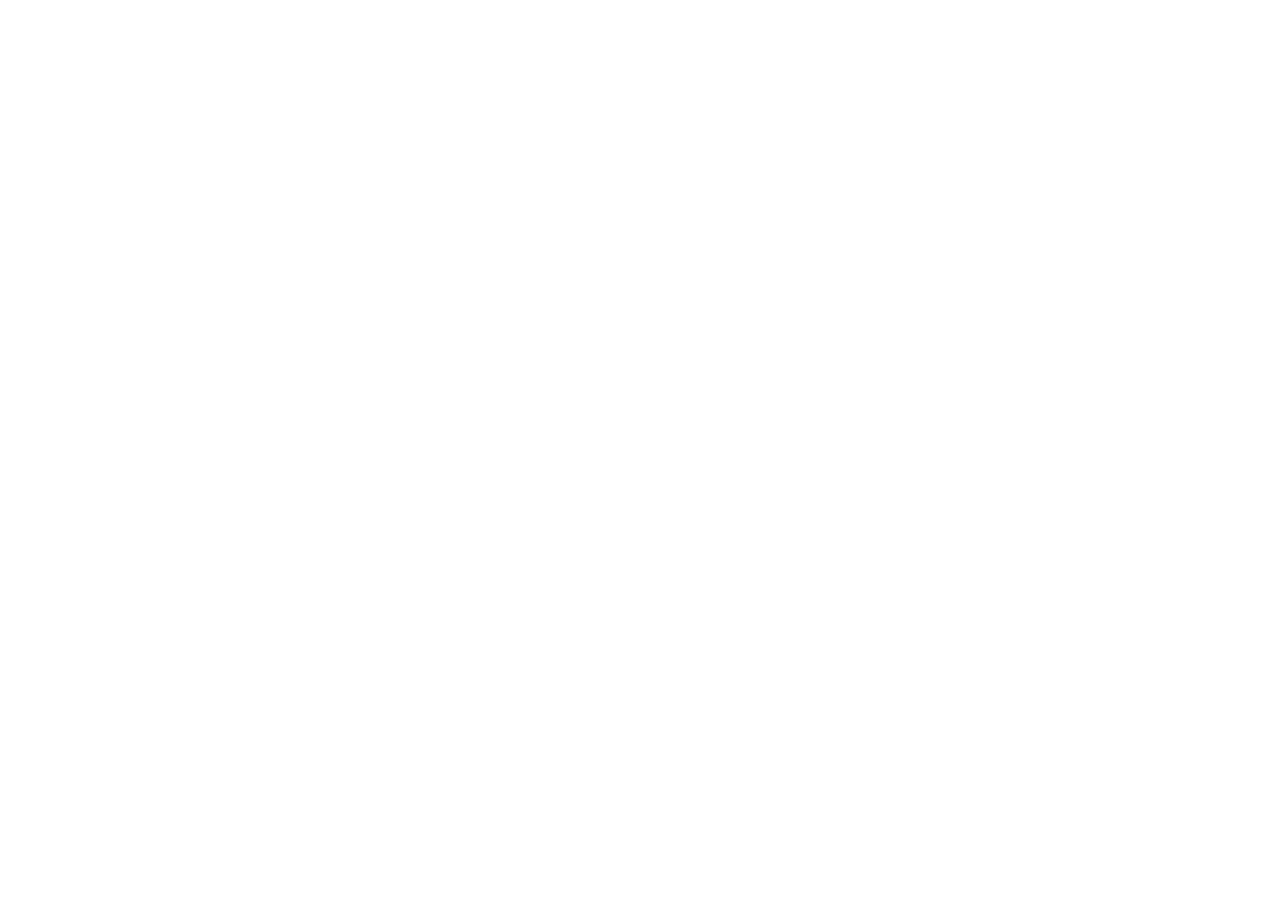
==== 4-images/1-img-density/exc-2/index.html @ f271b7ae "BUild html" ====
<!DOCTYPE html>
<html lang="en">
  <head>
    <meta charset="UTF-8" />
    <meta http-equiv="X-UA-Compatible" content="IE=edge" />
    <meta name="viewport" content="width=device-width, initial-scale=1.0" />
    <title>High Densite Images</title>
  </head>
  <body></body>
</html>
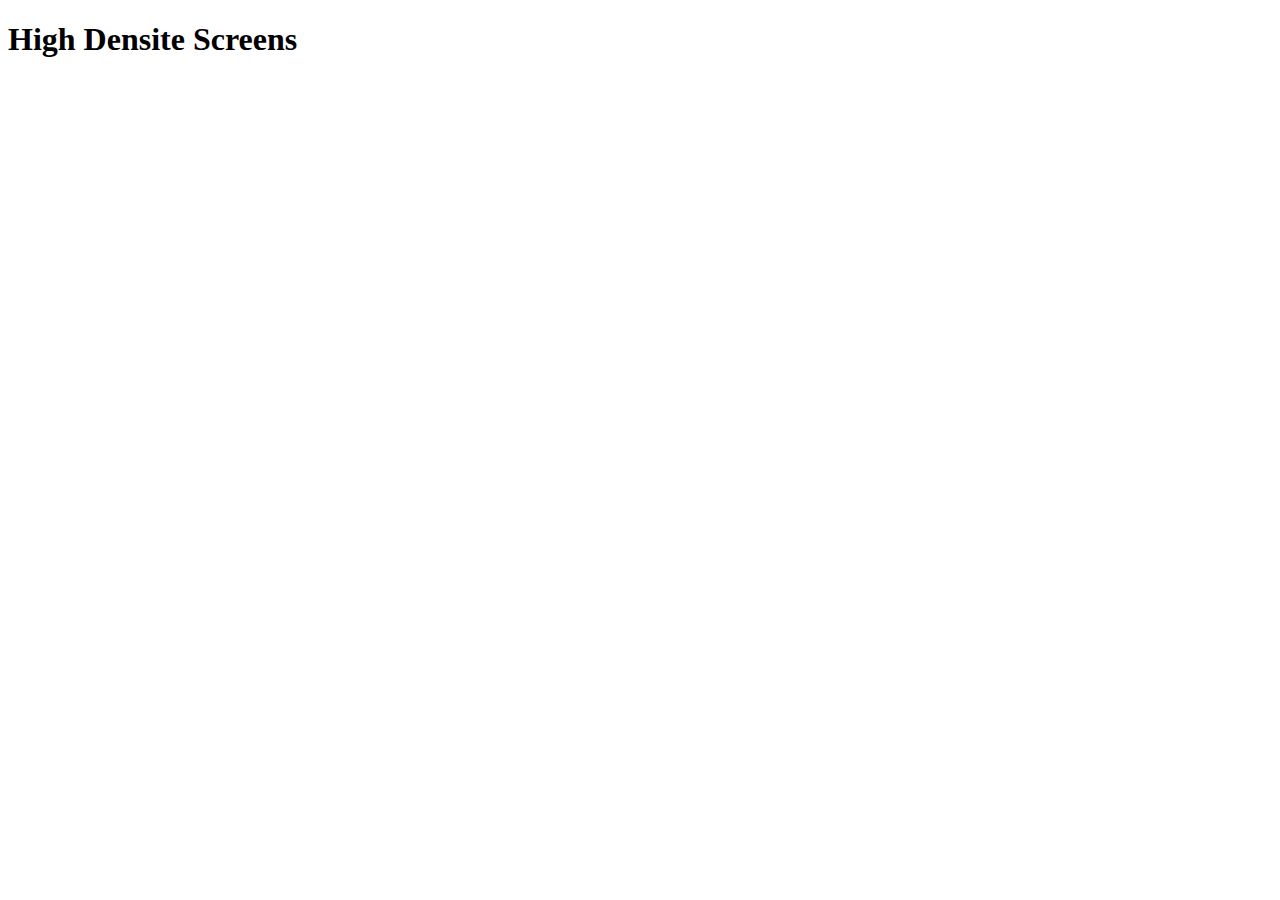
==== commit 1b821ca3: "Add title" ====
--- a/4-images/1-img-density/exc-2/index.html
+++ b/4-images/1-img-density/exc-2/index.html
@@ -6,5 +6,7 @@
     <meta name="viewport" content="width=device-width, initial-scale=1.0" />
     <title>High Densite Images</title>
   </head>
-  <body></body>
+  <body>
+    <h1>High Densite Screens</h1>
+  </body>
 </html>
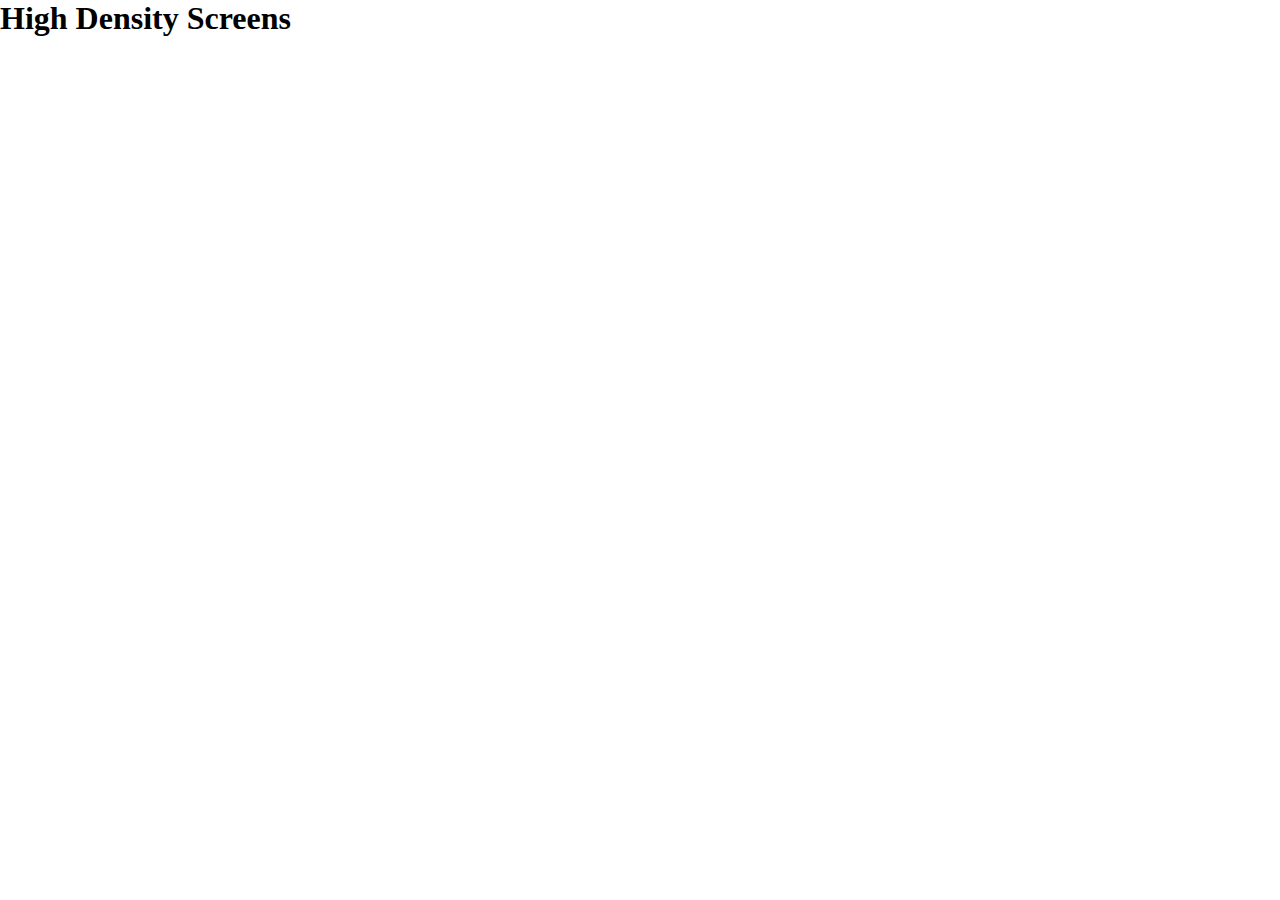
==== commit 9547d86d: "Link styles" ====
--- a/4-images/1-img-density/exc-2/index.html
+++ b/4-images/1-img-density/exc-2/index.html
@@ -5,8 +5,9 @@
     <meta http-equiv="X-UA-Compatible" content="IE=edge" />
     <meta name="viewport" content="width=device-width, initial-scale=1.0" />
     <title>High Densite Images</title>
+    <link rel="stylesheet" href="styles.css" />
   </head>
   <body>
-    <h1>High Densite Screens</h1>
+    <h1>High Density Screens</h1>
   </body>
 </html>
--- a/4-images/1-img-density/exc-2/styles.css
+++ b/4-images/1-img-density/exc-2/styles.css
@@ -0,0 +1,11 @@
+html {
+  box-sizing: border-box;
+}
+
+*,
+*::after,
+*::before {
+  margin: 0;
+  padding: 0;
+  box-sizing: inherit;
+}
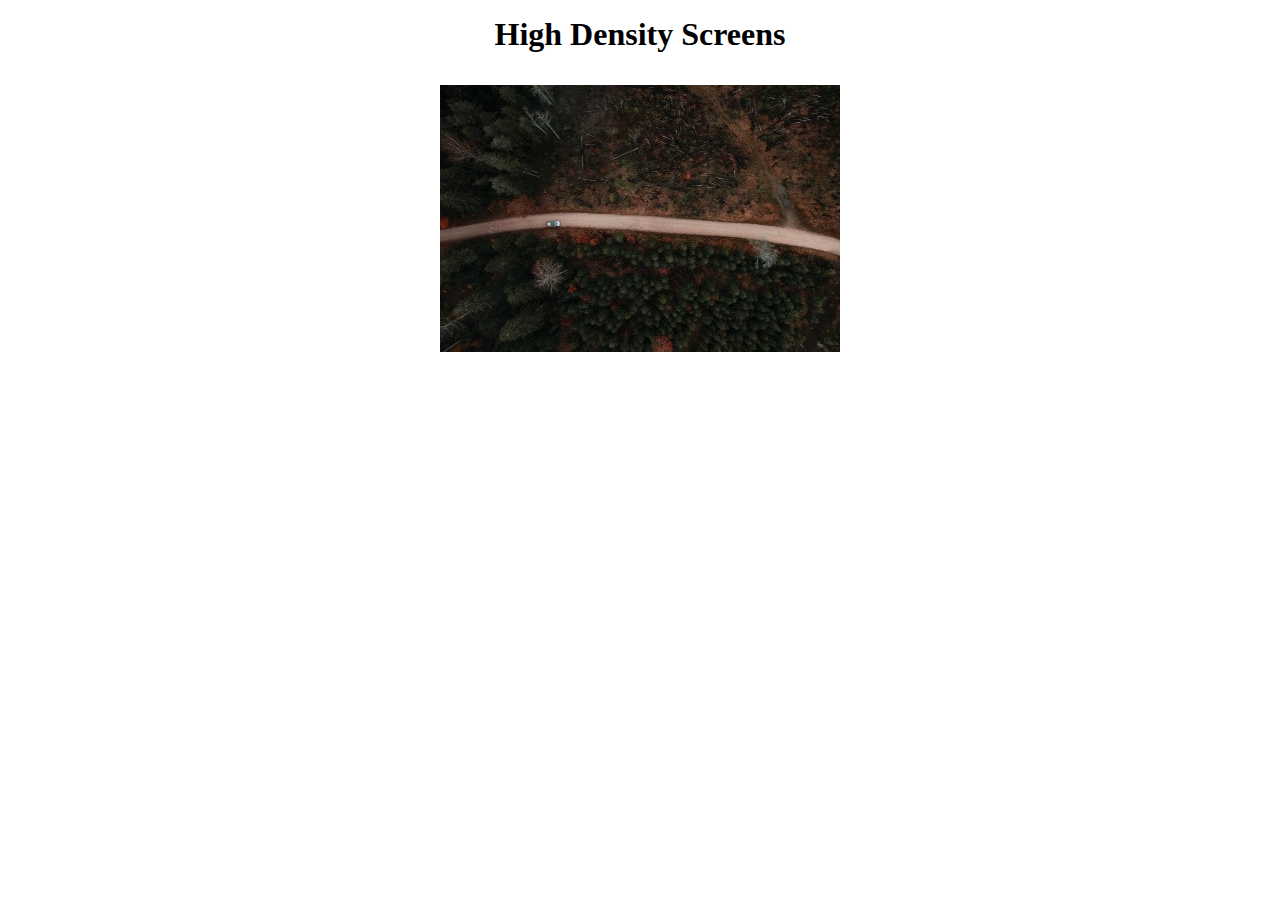
==== commit 8ba8d9f3: "Finish styles" ====
--- a/4-images/1-img-density/exc-2/index.html
+++ b/4-images/1-img-density/exc-2/index.html
@@ -9,5 +9,17 @@
   </head>
   <body>
     <h1>High Density Screens</h1>
+    <figure>
+      <img
+        src="imgs/forest-road.jpg"
+        alt="a road in the forest"
+        class="forest"
+        srcset="
+          imgs/forest-road.jpg    1x,
+          imgs/forest-road@2x.jpg 2x,
+          imgs/forest-road@3x.jpg 3x
+        "
+      />
+    </figure>
   </body>
 </html>
--- a/4-images/1-img-density/exc-2/styles.css
+++ b/4-images/1-img-density/exc-2/styles.css
@@ -9,3 +9,24 @@
   padding: 0;
   box-sizing: inherit;
 }
+
+h1 {
+  margin-top: 1rem;
+  text-align: center;
+}
+
+figure {
+  display: flex;
+  justify-content: center;
+  margin-top: 2rem;
+}
+
+.forest {
+  width: 400px;
+}
+
+@media screen and (max-width: 450px) {
+  .forest {
+    width: 300px;
+  }
+}
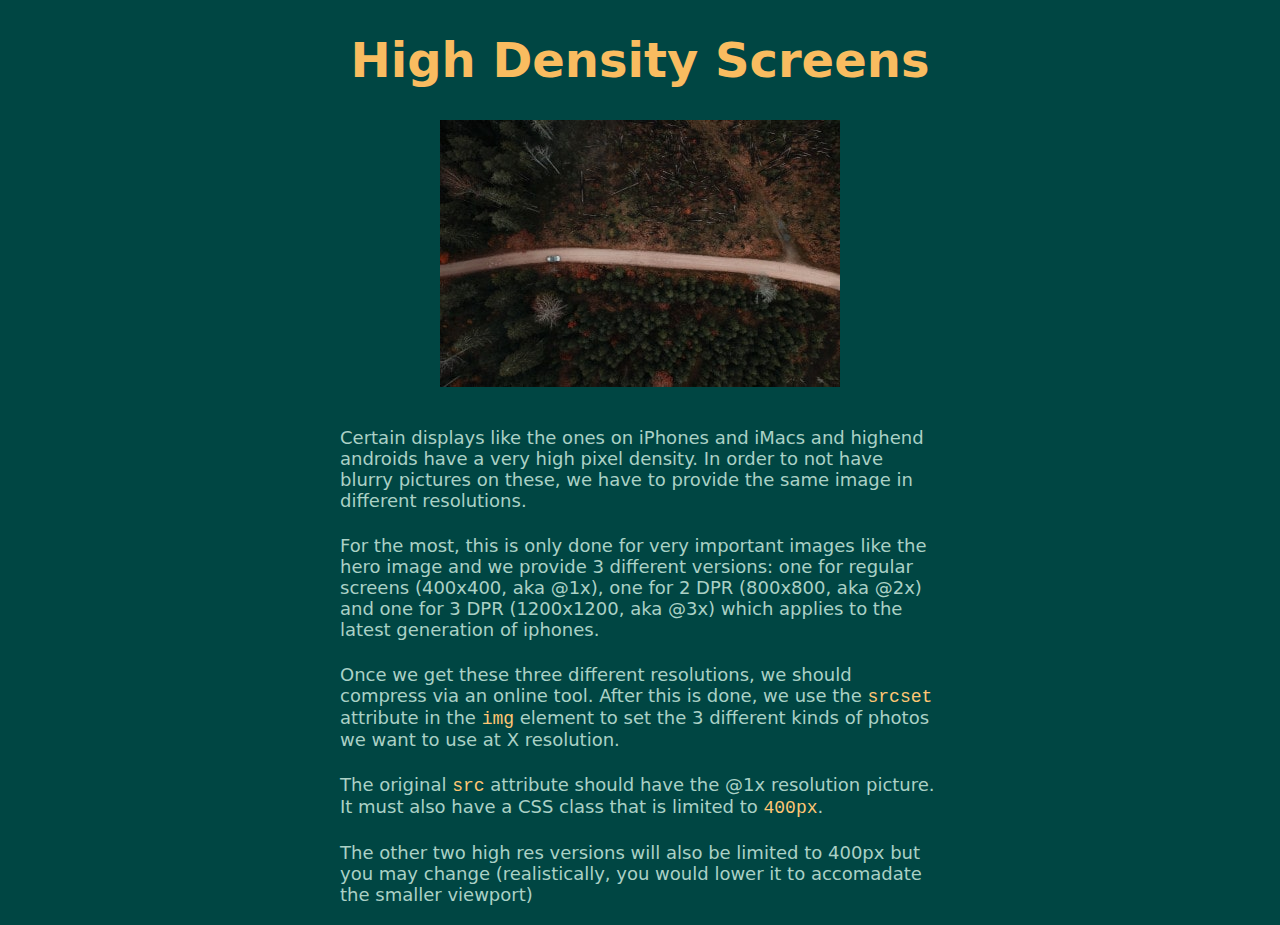
==== commit f98ea769: "Finish project" ====
--- a/4-images/1-img-density/exc-2/index.html
+++ b/4-images/1-img-density/exc-2/index.html
@@ -21,5 +21,34 @@
         "
       />
     </figure>
+    <main>
+      <p>
+        Certain displays like the ones on iPhones and iMacs and highend androids
+        have a very high pixel density. In order to not have blurry pictures on
+        these, we have to provide the same image in different resolutions.
+      </p>
+      <p>
+        For the most, this is only done for very important images like the hero
+        image and we provide 3 different versions: one for regular screens
+        (400x400, aka @1x), one for 2 DPR (800x800, aka @2x) and one for 3 DPR
+        (1200x1200, aka @3x) which applies to the latest generation of iphones.
+      </p>
+      <p>
+        Once we get these three different resolutions, we should compress via an
+        online tool. After this is done, we use the
+        <code>srcset</code> attribute in the <code>img</code> element to set the
+        3 different kinds of photos we want to use at X resolution.
+      </p>
+      <p>
+        The original <code>src</code> attribute should have the @1x resolution
+        picture. It must also have a CSS class that is limited to
+        <code>400px</code>.
+      </p>
+      <p>
+        The other two high res versions will also be limited to 400px but you
+        may change (realistically, you would lower it to accomadate the smaller
+        viewport)
+      </p>
+    </main>
   </body>
 </html>
--- a/4-images/1-img-density/exc-2/styles.css
+++ b/4-images/1-img-density/exc-2/styles.css
@@ -10,23 +10,62 @@
   box-sizing: inherit;
 }
 
+body {
+  background-color: #004643;
+  font-family: system-ui, -apple-system, BlinkMacSystemFont, "Segoe UI", Roboto,
+    Oxygen, Ubuntu, Cantarell, "Open Sans", "Helvetica Neue", sans-serif;
+}
+
 h1 {
-  margin-top: 1rem;
+  margin-top: 1.5rem;
   text-align: center;
+  color: #f9bc60;
+  font-size: 48px;
+  line-height: 1.5;
+}
+
+p {
+  color: #abd1c6;
+  font-size: 18px;
+  margin-bottom: 1.5rem;
+}
+
+code {
+  color: #ffc774;
 }
 
 figure {
   display: flex;
   justify-content: center;
-  margin-top: 2rem;
+  margin-top: 1.5rem;
+  margin-bottom: 2.5rem;
 }
 
 .forest {
   width: 400px;
 }
 
+main {
+  width: 600px;
+  margin: 1rem auto;
+}
+
 @media screen and (max-width: 450px) {
+  h1 {
+    font-size: 40px;
+    padding: 0 1rem;
+  }
+
+  p {
+    font-size: 16px;
+    padding: 0 1rem;
+  }
+
   .forest {
     width: 300px;
   }
+
+  main {
+    width: 380px;
+  }
 }
